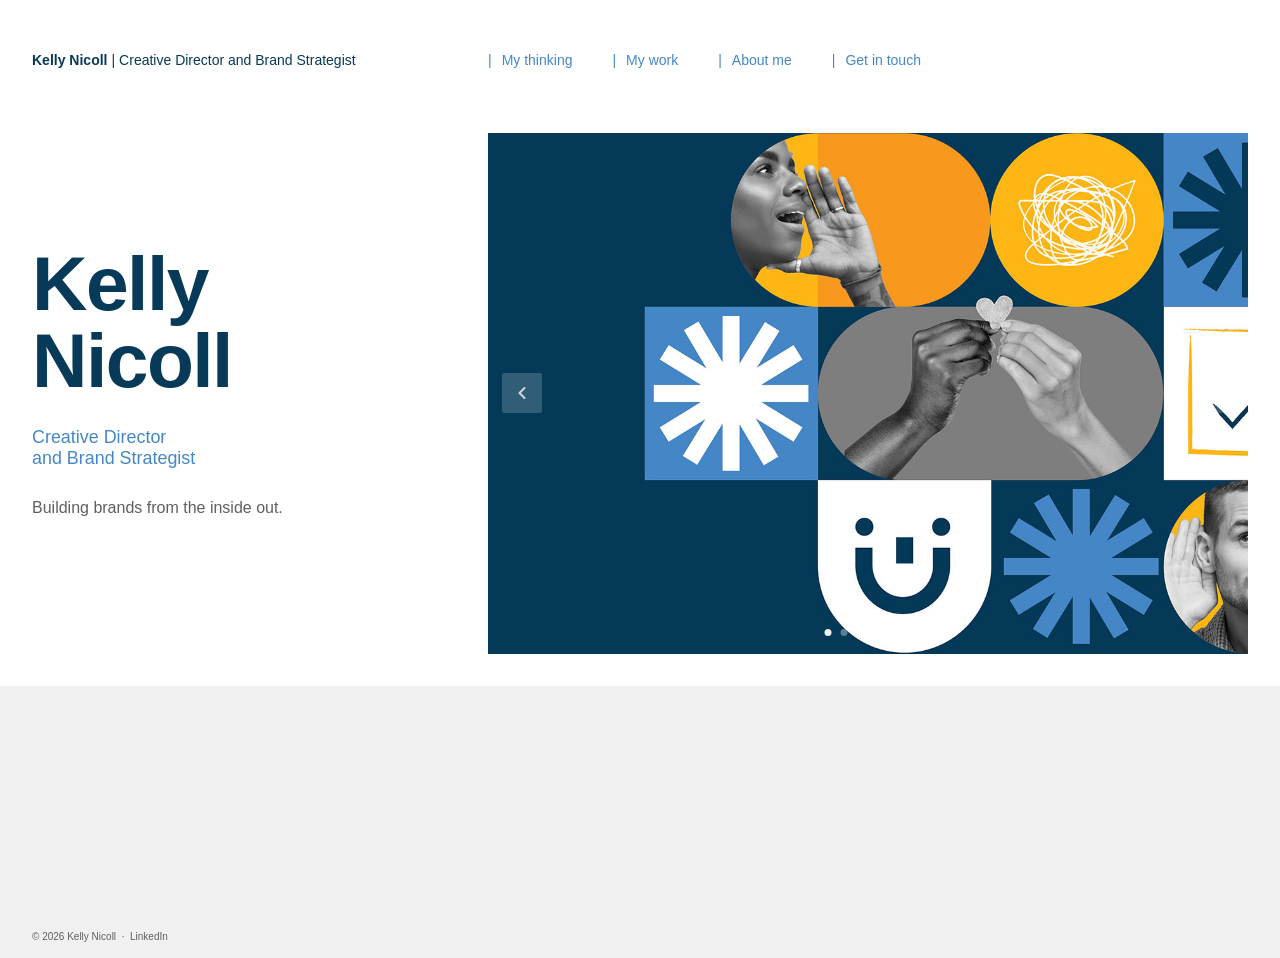
==== index.html @ 48fe0c52 "Fix Partners' Conference label to 'Internal Event Design & Cultural Inclusion' Updates carousel slid" ====
<!DOCTYPE html>
<html lang="en">
<head>
    <meta charset="UTF-8">
    <meta name="viewport" content="width=device-width, initial-scale=1.0">
    <meta name="description" content="Kelly Nicoll — Creative Director and Brand Strategist. Portfolio of brand strategy, creative direction and experience leadership work.">
    <meta property="og:title" content="Kelly Nicoll — Creative Director and Brand Strategist">
    <meta property="og:description" content="Portfolio of brand strategy, creative direction and experience leadership work.">
    <meta property="og:type" content="website">
    <meta property="og:image" content="https://www.kellynicoll.ca/assets/sharing/kcn-portfolio-sharing.jpg">
    <meta property="og:image:width" content="1200">
    <meta property="og:image:height" content="630">
    <meta name="twitter:card" content="summary_large_image">
    <meta name="twitter:image" content="https://www.kellynicoll.ca/assets/sharing/kcn-portfolio-sharing.jpg">
    <meta property="og:url" content="https://kellynicoll.ca">
    <title>Kelly Nicoll | Creative Director and Brand Strategist</title>
    <link rel="icon" type="image/svg+xml" href="assets/icons/favicon.svg">
    <link rel="stylesheet" href="css/styles.css?v=32">
</head>
<body>

    <a href="#main-content" class="skip-link">Skip to main content</a>

    <nav class="site-nav" aria-label="Main navigation">
        <a href="/" class="nav-identity" aria-label="Kelly Nicoll — home" aria-current="page">
            <span class="nav-name">Kelly Nicoll</span><span class="nav-sep" aria-hidden="true"> | </span><span class="nav-descriptor">Creative Director and Brand Strategist</span>
        </a>
        <button type="button" class="nav-toggle" aria-expanded="false" aria-controls="navLinks" aria-label="Open navigation menu">
            <svg class="icon-menu" aria-hidden="true" focusable="false" viewBox="0 0 24 24" width="22" height="22">
                <line x1="3" y1="6"  x2="21" y2="6"  stroke="currentColor" stroke-width="2" stroke-linecap="round"/>
                <line x1="3" y1="12" x2="21" y2="12" stroke="currentColor" stroke-width="2" stroke-linecap="round"/>
                <line x1="3" y1="18" x2="21" y2="18" stroke="currentColor" stroke-width="2" stroke-linecap="round"/>
            </svg>
            <svg class="icon-close" aria-hidden="true" focusable="false" viewBox="0 0 24 24" width="22" height="22">
                <line x1="4" y1="4"  x2="20" y2="20" stroke="currentColor" stroke-width="2" stroke-linecap="round"/>
                <line x1="20" y1="4" x2="4"  y2="20" stroke="currentColor" stroke-width="2" stroke-linecap="round"/>
            </svg>
        </button>
        <ul class="nav-links" id="navLinks" role="list">
            <li>
                <span class="nav-pipe" aria-hidden="true">|</span>
                <a href="thinking/brand-excitement.html">My thinking</a>
            </li>
            <li class="has-dropdown">
                <span class="nav-pipe" aria-hidden="true">|</span>
                <a href="#">My work</a>
                <ul class="nav-dropdown" role="list">
                    <li><a href="work/partners-conference.html">Internal Event Design &amp; Cultural Inclusion</a></li>
                    <li><a href="work/office-refresh.html">Environmental Branding</a></li>
                    <li><a href="work/trust-roadmap.html">Brand Impact Communications</a></li>
                    <li><a href="work/consumer-insights.html">Integrated Campaign</a></li>
                    <li><a href="work/camp-pwc.html">External Event &amp; Experience Design</a></li>
                </ul>
            </li>
            <li>
                <span class="nav-pipe" aria-hidden="true">|</span>
                <a href="about.html">About me</a>
            </li>
            <li>
                <span class="nav-pipe" aria-hidden="true">|</span>
                <a href="contact.html">Get in touch</a>
            </li>
        </ul>
    </nav>

    <main id="main-content">
        <section class="hero" aria-label="Introduction">

            <div class="hero-left">
                <h1 class="hero-name">Kelly<br>Nicoll</h1>
                <p class="hero-title">Creative Director<br>and Brand Strategist</p>
                <p class="hero-tagline">Building brands from the inside out.</p>
            </div>

            <div class="hero-right">
                <div class="carousel" id="carousel" role="region" aria-label="Work portfolio" aria-roledescription="carousel">

                    <div class="carousel-track" id="carouselTrack">

                        <article class="carousel-slide is-active" aria-roledescription="slide" aria-label="Slide 1 of 6: Brand Excitement">
                            <a href="thinking/brand-excitement.html" class="slide-link">
                                <img src="assets/homepage-carousel-images/kcn-portfolio-homepage-carousel-brand-excitement.jpg"
                                     alt="Brand Excitement — original thought leadership framework on building brand pride across an organisation"
                                     loading="eager">
                                <div class="slide-overlay" aria-hidden="true">
                                    <span class="slide-category">Thought Leadership</span>
                                    <h2 class="slide-title">Brand Excitement</h2>
                                    <p class="slide-role">Original framework, published April 2026</p>
                                    <p class="slide-teaser">My positive and proactive approach to brand building that positions compliance as an outcome, not a method—and the four inputs that turn an entire organization into brand champions.</p>
                                </div>
                            </a>
                        </article>

                        <article class="carousel-slide" aria-hidden="true" aria-roledescription="slide" aria-label="Slide 2 of 6: Partners' Conference">
                            <a href="work/partners-conference.html" class="slide-link" tabindex="-1">
                                <img src="assets/homepage-carousel-images/kcn-portfolio-homepage-carousel-partner-conference.jpg"
                                     alt="Partners Conference — unified brand across four venues, three days and 25+ touchpoints for a 1,000-person national conference"
                                     loading="lazy">
                                <div class="slide-overlay" aria-hidden="true">
                                    <span class="slide-category">Internal Event Design &amp; Cultural Inclusion</span>
                                    <h2 class="slide-title">Partners’ Conference</h2>
                                    <p class="slide-role">Immersive 1,000 person national conference, community-led cultural inclusion</p>
                                    <p class="slide-teaser">I created a unified brand experience across four venues, three days and 25+ touchpoints—while setting a new organizational standard for authentic Indigenous partnership.</p>
                                </div>
                            </a>
                        </article>

                        <article class="carousel-slide" aria-hidden="true" aria-roledescription="slide" aria-label="Slide 3 of 6: National Office Transformation">
                            <a href="work/office-refresh.html" class="slide-link" tabindex="-1">
                                <img src="assets/homepage-carousel-images/kcn-portfolio-homepage-carousel-office-refresh.jpg"
                                     alt="Office Refresh — award-winning brand integration across three pilot offices that became the PwC Canada standard"
                                     loading="lazy">
                                <div class="slide-overlay" aria-hidden="true">
                                    <span class="slide-category">Environmental Branding</span>
                                    <h2 class="slide-title">National Office Transformation</h2>
                                    <p class="slide-role">Environmental Branding</p>
                                    <p class="slide-teaser">I directed client-side brand integration across three pilot projects, developing a sophisticated visual language that became the standard across PwC Canada and the core of national and international award-winning office spaces.</p>
                                </div>
                            </a>
                        </article>

                        <article class="carousel-slide" aria-hidden="true" aria-roledescription="slide" aria-label="Slide 4 of 6: Trust Roadmap">
                            <a href="work/trust-roadmap.html" class="slide-link" tabindex="-1">
                                <img src="assets/homepage-carousel-images/kcn-portfolio-homepage-carousel-trust.jpg"
                                     alt="Trust Roadmap — multi-year accountability program brought in-house with 50% faster delivery by year three"
                                     loading="lazy">
                                <div class="slide-overlay" aria-hidden="true">
                                    <span class="slide-category">Brand Impact Communications</span>
                                    <h2 class="slide-title">Trust Roadmap</h2>
                                    <p class="slide-role">Brand Impact Communications</p>
                                    <p class="slide-teaser">I made the business case to bring a vendor-outsourced program in-house— delivering better brand compliance, better accessibility and 50% faster delivery by year three. All while achieving first-in-class corporate responsibility transparency and reporting.</p>
                                </div>
                            </a>
                        </article>

                        <article class="carousel-slide" aria-hidden="true" aria-roledescription="slide" aria-label="Slide 5 of 6: Consumer Insights">
                            <a href="work/consumer-insights.html" class="slide-link" tabindex="-1">
                                <img src="assets/homepage-carousel-images/kcn-portfolio-homepage-carousel-consumer-insights.jpg"
                                     alt="Consumer Insights — thought leadership campaign delivered across six channels, two languages and full accessibility compliance"
                                     loading="lazy">
                                <div class="slide-overlay" aria-hidden="true">
                                    <span class="slide-category">Integrated Campaign</span>
                                    <h2 class="slide-title">Consumer Insights</h2>
                                    <p class="slide-role">Integrated Campaign</p>
                                    <p class="slide-teaser">I took a thought leadership campaign from brief to delivery across six channels, two languages and full accessibility compliance—earning alignment from channel specialists, subject matter experts and practice leaders at every stage.</p>
                                </div>
                            </a>
                        </article>

                        <article class="carousel-slide" aria-hidden="true" aria-roledescription="slide" aria-label="Slide 6 of 6: Camp PwC">
                            <a href="work/camp-pwc.html" class="slide-link" tabindex="-1">
                                <img src="assets/homepage-carousel-images/kcn-portfolio-homepage-carousel-camp-pwc.jpg"
                                     alt="Camp PwC — dual-brand senior executive event delivered with zero revisions from either brand team"
                                     loading="lazy">
                                <div class="slide-overlay" aria-hidden="true">
                                    <span class="slide-category">External Event &amp; Experience Design</span>
                                    <h2 class="slide-title">Camp PwC</h2>
                                    <p class="slide-role">External Event &amp; Experience Design</p>
                                    <p class="slide-teaser">I conceived the complete experiential concept, navigated dual brand compliance for two major firms with zero revisions from either brand team. I transformed the event space from a glass box to a nostalgic camp experience where senior executives shared stories over campfires.</p>
                                </div>
                            </a>
                        </article>

                    </div><!-- /.carousel-track -->

                    <button type="button" class="carousel-btn carousel-prev" id="carouselPrev" aria-label="Previous slide">
                        <svg aria-hidden="true" focusable="false" viewBox="0 0 24 24" width="20" height="20">
                            <polyline points="15 18 9 12 15 6" stroke="currentColor" stroke-width="2.5" fill="none" stroke-linecap="round" stroke-linejoin="round"/>
                        </svg>
                    </button>
                    <button type="button" class="carousel-btn carousel-next" id="carouselNext" aria-label="Next slide">
                        <svg aria-hidden="true" focusable="false" viewBox="0 0 24 24" width="20" height="20">
                            <polyline points="9 18 15 12 9 6" stroke="currentColor" stroke-width="2.5" fill="none" stroke-linecap="round" stroke-linejoin="round"/>
                        </svg>
                    </button>

                    <div class="carousel-dots" role="tablist" aria-label="Carousel slides">
                        <button type="button" class="carousel-dot" role="tab" aria-selected="true"  aria-label="Slide 1: Brand Excitement"     data-index="0"></button>
                        <button type="button" class="carousel-dot" role="tab" aria-selected="false" aria-label="Slide 2: Partners' Conference"  data-index="1"></button>
                        <button type="button" class="carousel-dot" role="tab" aria-selected="false" aria-label="Slide 3: National Office Transformation"       data-index="2"></button>
                        <button type="button" class="carousel-dot" role="tab" aria-selected="false" aria-label="Slide 4: Trust Roadmap"        data-index="3"></button>
                        <button type="button" class="carousel-dot" role="tab" aria-selected="false" aria-label="Slide 5: Consumer Insights"    data-index="4"></button>
                        <button type="button" class="carousel-dot" role="tab" aria-selected="false" aria-label="Slide 6: Camp PwC"             data-index="5"></button>
                    </div>

                    <div class="sr-only" id="carouselLive" aria-live="polite" aria-atomic="true"></div>

                </div><!-- /.carousel -->
            </div><!-- /.hero-right -->

        </section>
    </main>

    <footer class="site-footer" role="contentinfo">
        <p>© 2026 Kelly Nicoll &nbsp;·&nbsp; <a href="https://www.linkedin.com/in/kellynicoll" target="_blank" rel="noopener noreferrer">LinkedIn</a></p>
    </footer>

    <script src="js/carousel.js?v=3"></script>
    <script src="js/nav.js?v=1"></script>
</body>
</html>
---- css/styles.css ----
/* ============================================================
   Design tokens
   ============================================================ */
:root {
    --color-dark-blue:  #063a58;
    --color-light-blue: #4587c5;
    --color-white:      #FFFFFF;
    --color-near-black: #1A1A1A;
    --color-mid-grey:   #5F5F5F;
    --color-light-grey: #F0F0F0;
    --font:             'Helvetica Neue', Helvetica, Arial, sans-serif;
    --nav-height:       60px;
    --nav-offset:       30px;
    --lh-body:          1.5;
}

/* ============================================================
   Reset & base
   ============================================================ */
*, *::before, *::after {
    box-sizing: border-box;
    margin: 0;
    padding: 0;
}

html {
    font-family: var(--font);
    font-size: 16px;
    color: var(--color-near-black);
    background-color: var(--color-light-grey);
    min-height: 100vh;
    -webkit-font-smoothing: antialiased;
    -moz-osx-font-smoothing: grayscale;
}

body {
    min-height: 100vh;
}

img {
    display: block;
    max-width: 100%;
}

a {
    text-decoration: none;
}

ul {
    list-style: none;
}

/* Skip-to-main link — visible on keyboard focus only */
.skip-link {
    position: absolute;
    top: -100%;
    left: 0;
    padding: 10px 18px;
    background: var(--color-dark-blue);
    color: var(--color-white);
    font-size: 14px;
    font-weight: 700;
    z-index: 9999;
    text-decoration: none;
    border-radius: 0 0 4px 0;
}

.skip-link:focus {
    top: 0;
}

/* Screen-reader only utility */
.sr-only {
    position: absolute;
    width: 1px;
    height: 1px;
    padding: 0;
    margin: -1px;
    overflow: hidden;
    clip: rect(0, 0, 0, 0);
    white-space: nowrap;
    border: 0;
}

/* ============================================================
   Navigation
   ============================================================ */
.site-nav {
    position: fixed;
    top: 0;
    left: 0;
    right: 0;
    height: calc(var(--nav-height) + var(--nav-offset));
    padding-top: var(--nav-offset);
    background-color: var(--color-white);
    display: grid;
    grid-template-columns: 35% 65%;
    align-items: center;
    z-index: 100;
}

/* Left: identity link */
.nav-identity {
    display: flex;
    align-items: baseline;
    color: var(--color-dark-blue);
    white-space: nowrap;
    padding-left: 32px;
}

.nav-name {
    font-size: 14px;
    font-weight: 700;
    color: var(--color-dark-blue);
}

.nav-sep {
    font-size: 14px;
    font-weight: 400;
    color: var(--color-dark-blue);
    margin: 0 4px;
}

.nav-descriptor {
    font-size: 14px;
    font-weight: 400;
    color: var(--color-dark-blue);
}

/* Right: nav links */
.nav-links {
    display: flex;
    align-items: center;
    gap: 0;
    padding-left: 40px;
    padding-right: 32px;
}

.nav-links > li {
    display: flex;
    align-items: center;
    position: relative;
    padding: 0 20px;
}

.nav-links > li:first-child {
    padding-left: 0;
}

.nav-links > li:last-child {
    padding-right: 0;
}

.nav-pipe {
    font-size: 14px;
    color: var(--color-light-blue);
    margin-right: 10px;
    user-select: none;
}

.nav-links a {
    font-size: 14px;
    font-weight: 400;
    color: var(--color-light-blue);
    transition: color 0.2s ease;
    white-space: nowrap;
}

.nav-links a:hover {
    color: var(--color-dark-blue);
}

.nav-links a:focus-visible {
    color: var(--color-dark-blue);
    outline: 2px solid var(--color-dark-blue);
    outline-offset: 3px;
    border-radius: 2px;
}

/* Dropdown */
.has-dropdown {
    position: relative;
}

.nav-dropdown {
    display: none;
    position: absolute;
    top: 100%;
    left: 8px;
    background-color: var(--color-white);
    min-width: 190px;
    max-width: 320px;
    padding: 12px 0 6px;
    z-index: 200;
}

.has-dropdown:hover .nav-dropdown,
.has-dropdown:focus-within .nav-dropdown {
    display: block;
}

.nav-dropdown li {
    display: block;
}

.nav-dropdown a {
    display: block;
    padding: 9px 18px;
    font-size: 13px;
    color: var(--color-light-blue);
    white-space: normal;
    line-height: 1.3;
}

.nav-dropdown a:hover {
    color: var(--color-dark-blue);
}

/* ============================================================
   Hero section
   ============================================================ */
.hero {
    display: grid;
    grid-template-columns: 35% 65%;
    align-items: start;
    align-content: start;
    background-color: var(--color-light-grey);
    min-height: 100vh;
    padding-top: calc(var(--nav-height) + var(--nav-offset));
}

/* Left column */
.hero-left {
    background-color: var(--color-white);
    align-self: stretch;
    padding: 155px 40px 60px 32px;
    display: flex;
    flex-direction: column;
    gap: 28px;
}

.hero-name {
    font-size: clamp(3.75rem, 6vw, 5.5rem);
    font-weight: 700;
    color: var(--color-dark-blue);
    line-height: 1.0;
    letter-spacing: -0.02em;
}

.hero-title {
    font-size: clamp(1rem, 1.4vw, 1.2rem);
    font-weight: 400;
    color: var(--color-light-blue);
    line-height: 1.2;
}

.hero-tagline {
    font-size: 1rem;
    font-weight: 400;
    color: var(--color-mid-grey);
    line-height: 1.2;
}

.site-footer {
    padding: 32px 0 16px 32px;
    font-size: 10px;
    font-weight: 400;
    color: var(--color-mid-grey);
    line-height: 1;
}

.site-footer a {
    color: var(--color-mid-grey);
    text-decoration: none;
    transition: color 0.2s ease;
}

.site-footer a:hover {
    color: var(--color-light-blue);
}

/* Right column */
.hero-right {
    background-color: var(--color-white);
    display: flex;
    align-items: flex-start;
    padding-top: 43px;
    padding-right: 32px;
    padding-bottom: 32px;
    padding-left: 40px;
}

/* ============================================================
   Carousel
   ============================================================ */
.carousel {
    position: relative;
    width: 100%;
    /* Natural image ratio — images are 2554×1750 */
    aspect-ratio: 2554 / 1750;
    /* Never taller than the visible area below the nav + top padding */
    max-height: calc(100vh - var(--nav-height) - var(--nav-offset) - 43px);
    overflow: hidden;
    background-color: var(--color-light-grey);
}

.carousel-track {
    position: relative;
    width: 100%;
    height: 100%;
}

/* Slides: stacked, fade between */
.carousel-slide {
    position: absolute;
    inset: 0;
    opacity: 0;
    pointer-events: none;
    transition: opacity 0.65s ease;
}

.carousel-slide.is-active {
    opacity: 1;
    pointer-events: auto;
    z-index: 1;
}

.slide-link {
    display: block;
    width: 100%;
    height: 100%;
    position: relative;
}

.slide-link img {
    width: 100%;
    height: 100%;
    object-fit: cover;
    display: block;
}

/* Hover overlay */
.slide-overlay {
    position: absolute;
    inset: 0;
    background-color: rgba(10, 20, 40, 0.58);
    color: var(--color-white);
    display: flex;
    flex-direction: column;
    justify-content: flex-end;
    padding: 40px 44px;
    opacity: 0;
    transition: opacity 0.3s ease;
}

.carousel-slide:hover .slide-overlay {
    opacity: 1;
}

.slide-category {
    display: block;
    font-size: 11px;
    font-weight: 400;
    text-transform: uppercase;
    letter-spacing: 0.12em;
    color: rgba(255, 255, 255, 0.65);
    line-height: 1.2;
    margin-bottom: 12px;
}

.slide-title {
    font-size: clamp(1.3rem, 2.2vw, 1.9rem);
    font-weight: 700;
    color: var(--color-white);
    line-height: 1.2;
    margin-bottom: 10px;
}

.slide-role {
    font-size: 0.875rem;
    font-style: italic;
    color: rgba(255, 255, 255, 0.8);
    line-height: 1.2;
    margin-bottom: 14px;
}

.slide-teaser {
    font-size: 0.9rem;
    line-height: var(--lh-body);
    color: rgba(255, 255, 255, 0.88);
    max-width: 520px;
}

/* Arrow buttons */
.carousel-btn {
    position: absolute;
    top: 50%;
    transform: translateY(-50%);
    z-index: 10;
    width: 40px;
    height: 40px;
    display: flex;
    align-items: center;
    justify-content: center;
    background: rgba(255, 255, 255, 0.18);
    border: none;
    border-radius: 2px;
    color: rgba(255, 255, 255, 0.75);
    cursor: pointer;
    transition: background 0.2s ease, color 0.2s ease;
}

.carousel-btn:hover {
    background: rgba(255, 255, 255, 0.32);
    color: var(--color-white);
}

.carousel-btn:focus-visible {
    outline: 2px solid var(--color-white);
    outline-offset: 2px;
}

.carousel-prev { left: 14px; }
.carousel-next { right: 14px; }

/* Dot navigation */
.carousel-dots {
    position: absolute;
    bottom: 18px;
    left: 50%;
    transform: translateX(-50%);
    display: flex;
    gap: 9px;
    z-index: 10;
}

.carousel-dot {
    width: 7px;
    height: 7px;
    border-radius: 50%;
    border: none;
    padding: 0;
    background: rgba(255, 255, 255, 0.35);
    cursor: pointer;
    transition: background 0.2s ease;
}

.carousel-dot[aria-selected="true"] {
    background: rgba(255, 255, 255, 0.92);
}

.carousel-dot:focus-visible {
    outline: 2px solid var(--color-white);
    outline-offset: 3px;
}

/* ============================================================
   Hamburger toggle button — hidden on desktop/tablet
   ============================================================ */
.nav-toggle {
    display: none;
    background: none;
    border: none;
    cursor: pointer;
    padding: 4px;
    color: var(--color-dark-blue);
    line-height: 0;
}

.nav-toggle:focus-visible {
    outline: 2px solid var(--color-dark-blue);
    outline-offset: 3px;
    border-radius: 2px;
}

.icon-close { display: none; }
.nav-toggle[aria-expanded="true"] .icon-menu { display: none; }
.nav-toggle[aria-expanded="true"] .icon-close { display: block; }

/* ============================================================
   Responsive — tablet (≤ 960px): stack columns
   ============================================================ */
@media (max-width: 960px) {
    .hero {
        grid-template-columns: 1fr;
    }

    .hero-left {
        padding: 80px 32px 36px;
        gap: 22px;
    }

    .hero-right {
        padding: 0 32px 32px;
    }

    .carousel {
        /* Let it fill the width; height follows aspect-ratio naturally */
        max-height: none;
    }

    /* Always show overlay on tablet/touch */
    .slide-overlay {
        opacity: 1;
    }
}

/* ============================================================
   Responsive — medium (≤ 1200px): hide nav descriptor
   ============================================================ */
@media (max-width: 1200px) {
    .nav-sep,
    .nav-descriptor {
        display: none;
    }
}

/* ============================================================
   Responsive — mobile (≤ 600px)
   ============================================================ */
@media (max-width: 600px) {
    :root {
        --nav-height: 52px;
    }

    /* Nav: switch to flex, show hamburger */
    .site-nav {
        display: flex;
        justify-content: space-between;
        align-items: center;
        padding: var(--nav-offset) 20px 0;
    }

    .nav-identity {
        padding-left: 0;
    }

    .nav-toggle {
        display: flex;
        align-items: center;
        justify-content: center;
    }

    /* Nav links: hidden until hamburger opens */
    .nav-links {
        display: none;
        position: fixed;
        top: calc(var(--nav-height) + var(--nav-offset));
        left: 0;
        right: 0;
        flex-direction: column;
        background-color: var(--color-white);
        padding: 8px 0 20px;
        z-index: 150;
        box-shadow: 0 4px 12px rgba(0, 0, 0, 0.08);
    }

    .nav-links.is-open {
        display: flex;
    }

    .nav-links > li {
        padding: 0;
        width: 100%;
    }

    .nav-links > li > a {
        display: block;
        padding: 11px 20px;
        font-size: 14px;
    }

    .nav-pipe {
        display: none;
    }

    /* My work: two-column layout, hairlines above and below */
    .nav-links > li.has-dropdown {
        align-items: flex-start;
        border-top: 1px solid var(--color-light-grey);
        border-bottom: 1px solid var(--color-light-grey);
    }

    .nav-dropdown {
        display: block;
        position: static;
        min-width: auto;
        padding: 0;
        box-shadow: none;
        flex: 1;
    }

    .nav-dropdown a {
        padding: 8px 20px 8px 0;
        font-size: 13px;
    }

    .nav-dropdown li:first-child a {
        padding-top: 11px;
    }

    .nav-dropdown li:last-child a {
        padding-bottom: 11px;
    }

    /* Hero */
    .hero-left {
        padding: 60px 20px 28px;
        gap: 18px;
    }

    /* Carousel: match hero-left side padding so edges align */
    .hero-right {
        padding: 0 20px 20px;
    }

    /* Carousel overlay: tighter padding, hide teaser */
    .slide-overlay {
        padding: 20px 22px;
    }

    .slide-title {
        font-size: 1.1rem;
    }

    .slide-role {
        font-size: 0.8rem;
    }

    .slide-teaser {
        display: none;
    }
}

/* ============================================================
   Reduced motion — disable carousel and overlay transitions
   ============================================================ */
@media (prefers-reduced-motion: reduce) {
    .carousel-slide,
    .slide-overlay {
        transition: none;
    }
}
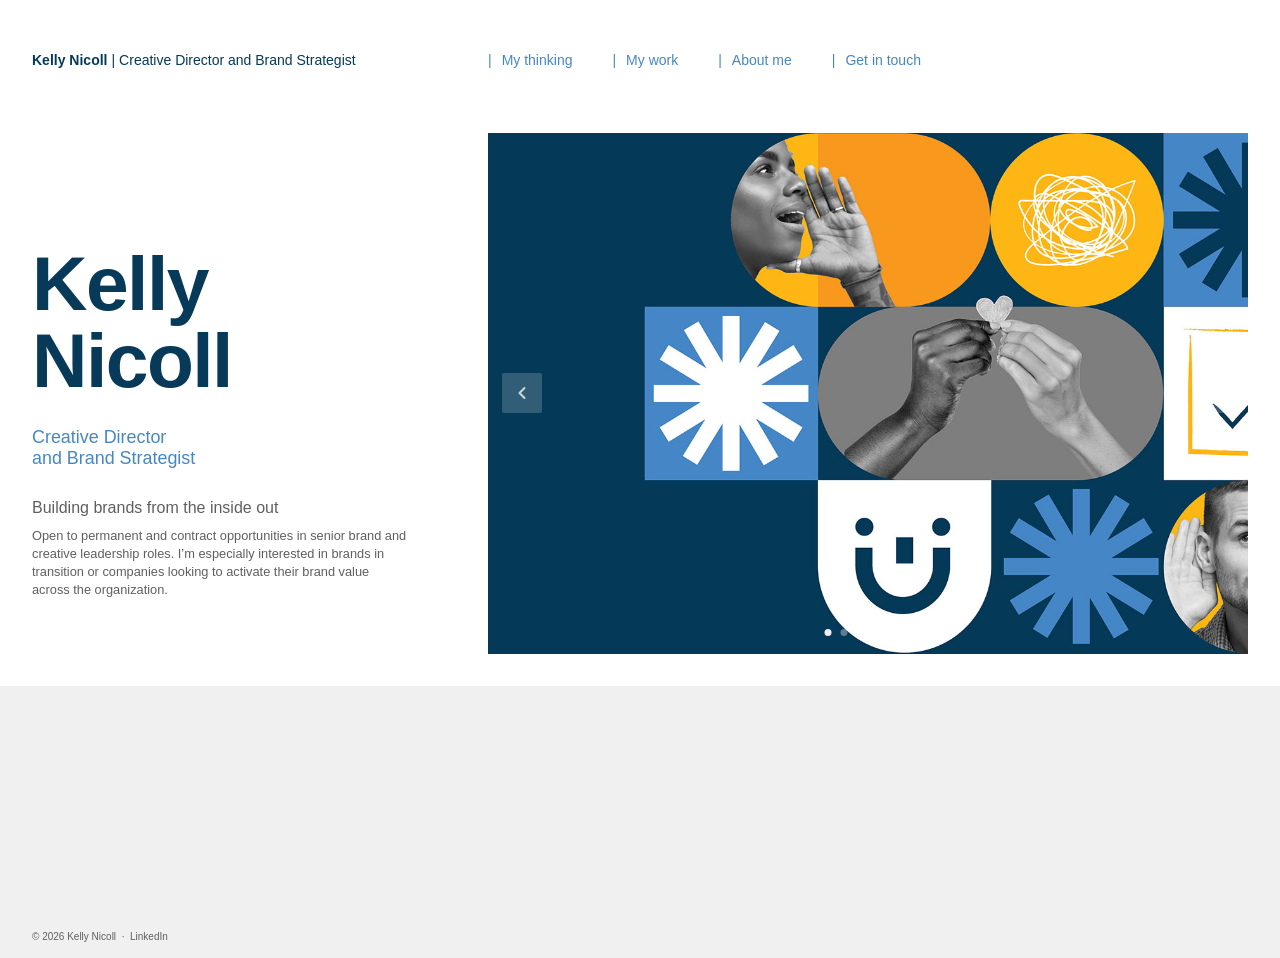
==== commit afcd9d81: "Homepage availability note and Consumer Insights opener - Homepage: add availability note below tagl" ====
--- a/index.html
+++ b/index.html
@@ -69,7 +69,10 @@
             <div class="hero-left">
                 <h1 class="hero-name">Kelly<br>Nicoll</h1>
                 <p class="hero-title">Creative Director<br>and Brand Strategist</p>
-                <p class="hero-tagline">Building brands from the inside out.</p>
+                <div>
+                    <p class="hero-tagline">Building brands from the inside out</p>
+                    <p class="hero-availability">Open to permanent and contract opportunities in senior brand and creative leadership roles. I&#8217;m especially interested in brands in transition or companies looking to activate their brand value across the organization.</p>
+                </div>
             </div>
 
             <div class="hero-right">
@@ -99,7 +102,7 @@
                                 <div class="slide-overlay" aria-hidden="true">
                                     <span class="slide-category">Internal Event Design &amp; Cultural Inclusion</span>
                                     <h2 class="slide-title">Partners’ Conference</h2>
-                                    <p class="slide-role">Immersive 1,000 person national conference, community-led cultural inclusion</p>
+                                    <p class="slide-role">Immersive 1,000 person national conference, community-led cultural engagement</p>
                                     <p class="slide-teaser">I created a unified brand experience across four venues, three days and 25+ touchpoints—while setting a new organizational standard for authentic Indigenous partnership.</p>
                                 </div>
                             </a>
--- a/css/styles.css
+++ b/css/styles.css
@@ -261,6 +261,14 @@
     line-height: 1.2;
 }
 
+.hero-availability {
+    font-size: 0.8rem;
+    font-weight: 400;
+    color: var(--color-mid-grey);
+    line-height: 1.4;
+    margin-top: 10px;
+}
+
 .site-footer {
     padding: 32px 0 16px 32px;
     font-size: 10px;
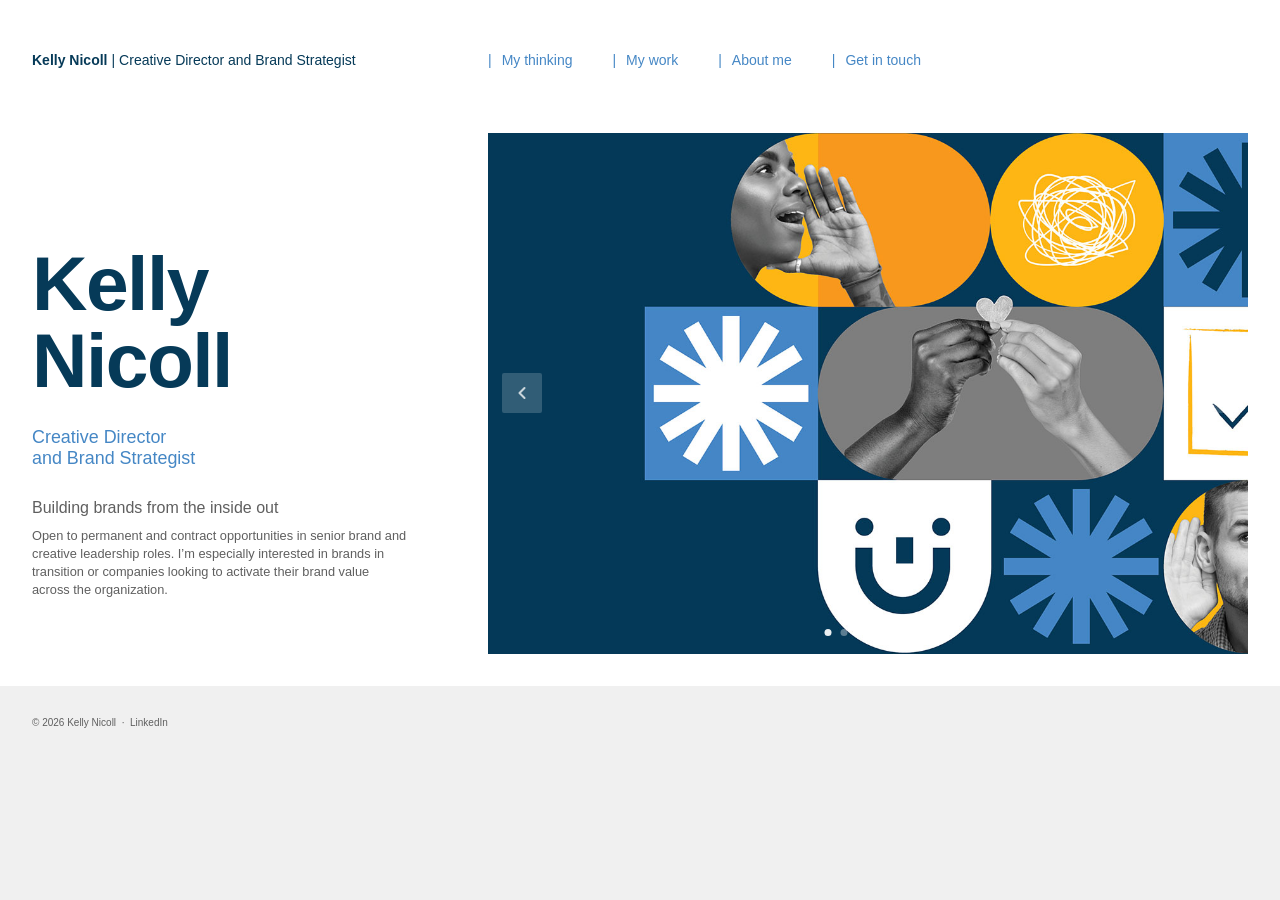
==== commit dc555fb0: "Fix home page footer gap — remove min-height: 100vh from hero The hero section was stretching to fil" ====
--- a/index.html
+++ b/index.html
@@ -15,7 +15,7 @@
     <meta property="og:url" content="https://kellynicoll.ca">
     <title>Kelly Nicoll | Creative Director and Brand Strategist</title>
     <link rel="icon" type="image/svg+xml" href="assets/icons/favicon.svg">
-    <link rel="stylesheet" href="css/styles.css?v=32">
+    <link rel="stylesheet" href="css/styles.css?v=33">
 </head>
 <body>
 
--- a/css/styles.css
+++ b/css/styles.css
@@ -225,7 +225,6 @@
     align-items: start;
     align-content: start;
     background-color: var(--color-light-grey);
-    min-height: 100vh;
     padding-top: calc(var(--nav-height) + var(--nav-offset));
 }
 
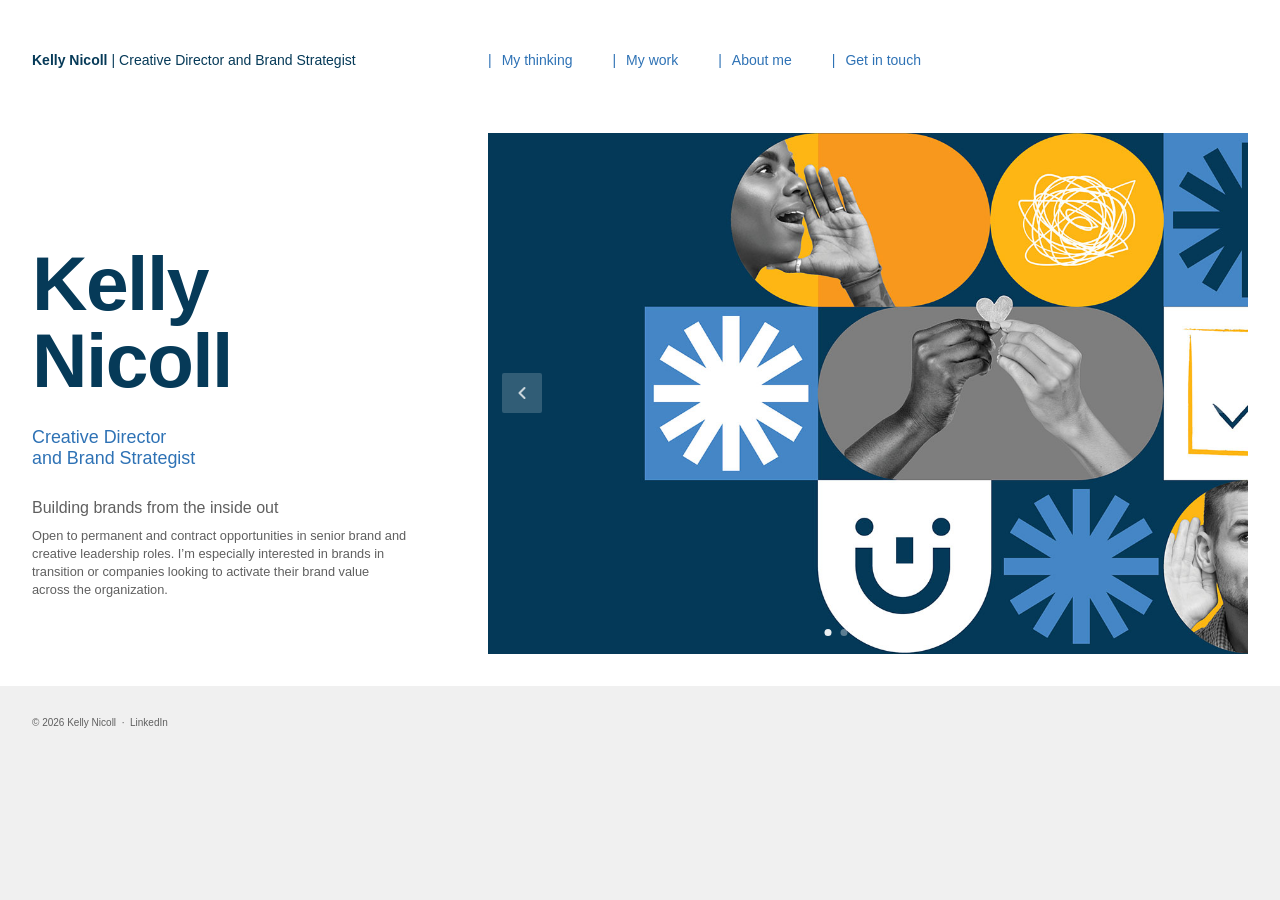
==== commit c0efc2ee: "Fix WCAG AA violations — colour contrast and aria-roledescription - Darken --color-light-blue from #" ====
--- a/index.html
+++ b/index.html
@@ -15,7 +15,7 @@
     <meta property="og:url" content="https://kellynicoll.ca">
     <title>Kelly Nicoll | Creative Director and Brand Strategist</title>
     <link rel="icon" type="image/svg+xml" href="assets/icons/favicon.svg">
-    <link rel="stylesheet" href="css/styles.css?v=33">
+    <link rel="stylesheet" href="css/styles.css?v=34">
 </head>
 <body>
 
--- a/css/styles.css
+++ b/css/styles.css
@@ -3,7 +3,7 @@
    ============================================================ */
 :root {
     --color-dark-blue:  #063a58;
-    --color-light-blue: #4587c5;
+    --color-light-blue: #2e72b5;
     --color-white:      #FFFFFF;
     --color-near-black: #1A1A1A;
     --color-mid-grey:   #5F5F5F;
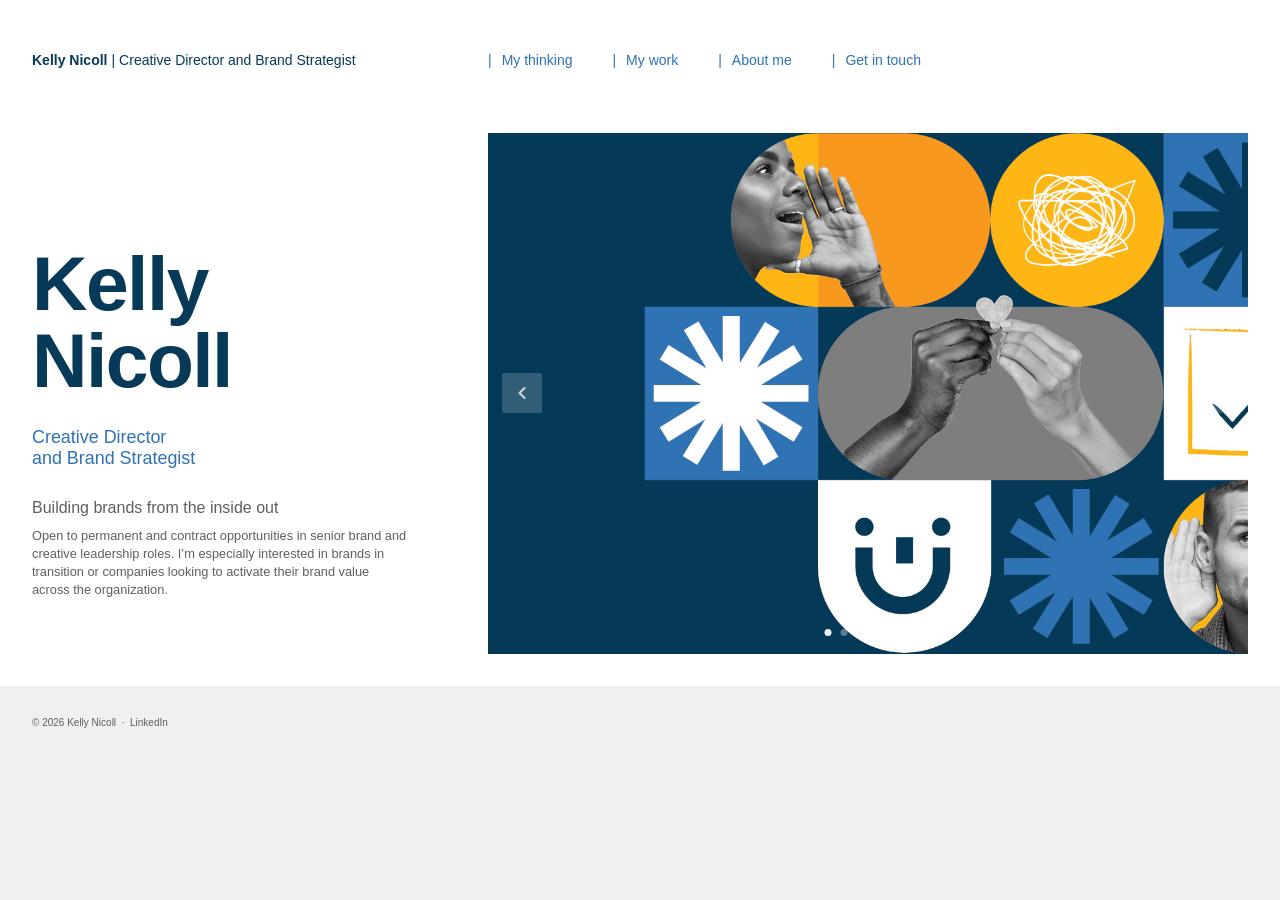
==== commit b2b4b289: "Apply proportional line-length limits to all text styles All heading, subhead, subtitle and pull-quo" ====
--- a/index.html
+++ b/index.html
@@ -15,7 +15,7 @@
     <meta property="og:url" content="https://kellynicoll.ca">
     <title>Kelly Nicoll | Creative Director and Brand Strategist</title>
     <link rel="icon" type="image/svg+xml" href="assets/icons/favicon.svg">
-    <link rel="stylesheet" href="css/styles.css?v=34">
+    <link rel="stylesheet" href="css/styles.css?v=35">
 </head>
 <body>
 
--- a/css/styles.css
+++ b/css/styles.css
@@ -251,6 +251,7 @@
     font-weight: 400;
     color: var(--color-light-blue);
     line-height: 1.2;
+    max-width: 58ch;
 }
 
 .hero-tagline {
@@ -258,6 +259,7 @@
     font-weight: 400;
     color: var(--color-mid-grey);
     line-height: 1.2;
+    max-width: 70ch;
 }
 
 .hero-availability {
@@ -381,6 +383,7 @@
     color: var(--color-white);
     line-height: 1.2;
     margin-bottom: 10px;
+    max-width: 37ch;
 }
 
 .slide-role {
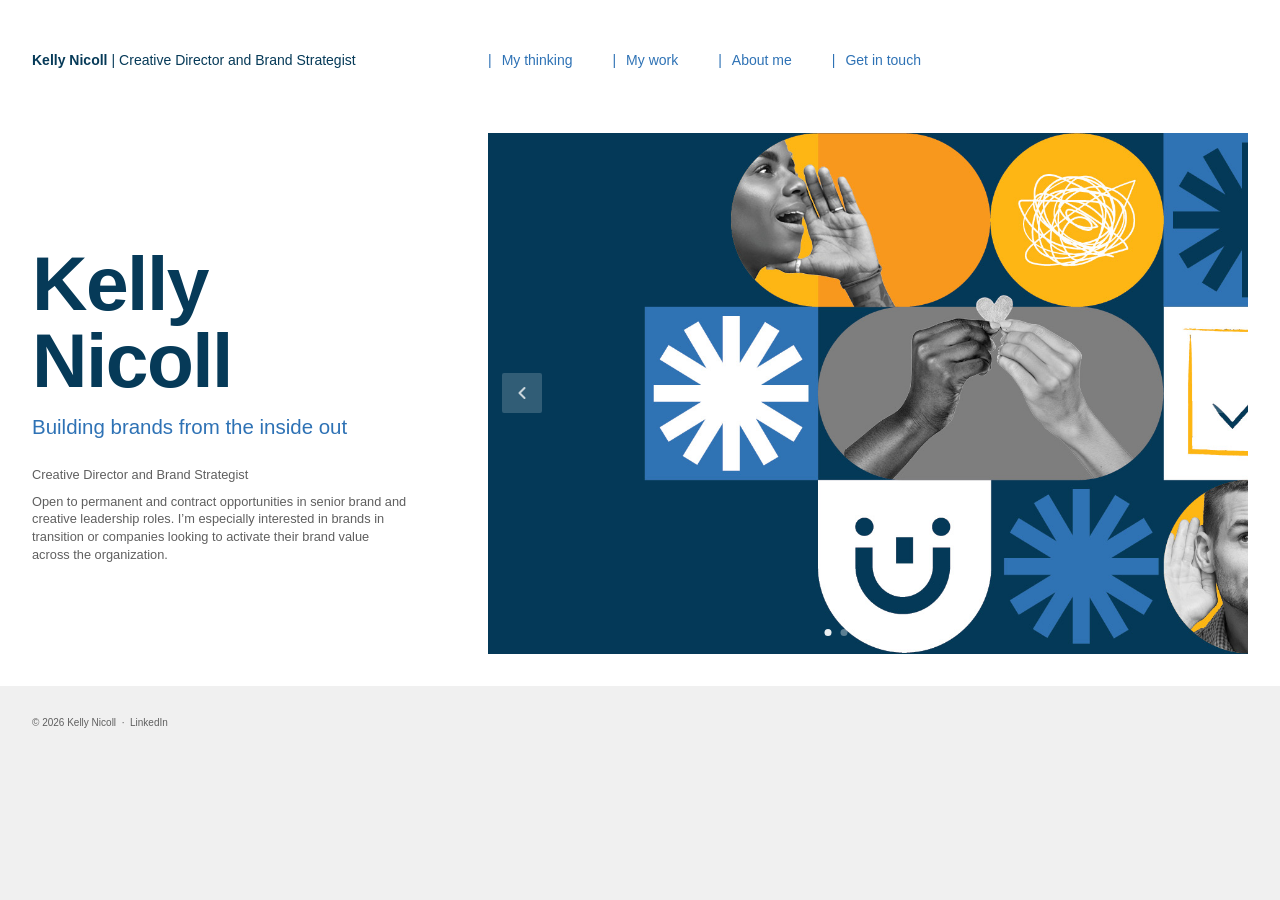
==== commit 4f11a3ec: "Homepage hero rework — rename classes, restyle title/tagline, fix carousel layout Swap .hero-title/." ====
--- a/index.html
+++ b/index.html
@@ -15,7 +15,7 @@
     <meta property="og:url" content="https://kellynicoll.ca">
     <title>Kelly Nicoll | Creative Director and Brand Strategist</title>
     <link rel="icon" type="image/svg+xml" href="assets/icons/favicon.svg">
-    <link rel="stylesheet" href="css/styles.css?v=35">
+    <link rel="stylesheet" href="css/styles.css?v=36">
 </head>
 <body>
 
@@ -68,9 +68,9 @@
 
             <div class="hero-left">
                 <h1 class="hero-name">Kelly<br>Nicoll</h1>
-                <p class="hero-title">Creative Director<br>and Brand Strategist</p>
+                <p class="hero-tagline">Building brands from the inside out</p>
                 <div>
-                    <p class="hero-tagline">Building brands from the inside out</p>
+                    <p class="hero-title">Creative Director and Brand Strategist</p>
                     <p class="hero-availability">Open to permanent and contract opportunities in senior brand and creative leadership roles. I&#8217;m especially interested in brands in transition or companies looking to activate their brand value across the organization.</p>
                 </div>
             </div>
@@ -89,7 +89,7 @@
                                     <span class="slide-category">Thought Leadership</span>
                                     <h2 class="slide-title">Brand Excitement</h2>
                                     <p class="slide-role">Original framework, published April 2026</p>
-                                    <p class="slide-teaser">My positive and proactive approach to brand building that positions compliance as an outcome, not a method—and the four inputs that turn an entire organization into brand champions.</p>
+                                    <p class="slide-teaser">Four inputs that turn an entire organization into brand champions—my positive and proactive approach to brand building that positions compliance as an outcome vs a method.</p>
                                 </div>
                             </a>
                         </article>
@@ -103,7 +103,7 @@
                                     <span class="slide-category">Internal Event Design &amp; Cultural Inclusion</span>
                                     <h2 class="slide-title">Partners’ Conference</h2>
                                     <p class="slide-role">Immersive 1,000 person national conference, community-led cultural engagement</p>
-                                    <p class="slide-teaser">I created a unified brand experience across four venues, three days and 25+ touchpoints—while setting a new organizational standard for authentic Indigenous partnership.</p>
+                                    <p class="slide-teaser">Creating a unified brand experience across four venues, three days and 25+ touchpoints—while also setting an organizational standard for authentic Indigenous partnership.</p>
                                 </div>
                             </a>
                         </article>
@@ -117,7 +117,7 @@
                                     <span class="slide-category">Environmental Branding</span>
                                     <h2 class="slide-title">National Office Transformation</h2>
                                     <p class="slide-role">Environmental Branding</p>
-                                    <p class="slide-teaser">I directed client-side brand integration across three pilot projects, developing a sophisticated visual language that became the standard across PwC Canada and the core of national and international award-winning office spaces.</p>
+                                    <p class="slide-teaser">Keeping the brand voice clear and present across award-winning office space transformations—developing a sophisticated visual and physical brand language, as client-side lead on three pilot projects.</p>
                                 </div>
                             </a>
                         </article>
@@ -131,7 +131,7 @@
                                     <span class="slide-category">Brand Impact Communications</span>
                                     <h2 class="slide-title">Trust Roadmap</h2>
                                     <p class="slide-role">Brand Impact Communications</p>
-                                    <p class="slide-teaser">I made the business case to bring a vendor-outsourced program in-house— delivering better brand compliance, better accessibility and 50% faster delivery by year three. All while achieving first-in-class corporate responsibility transparency and reporting.</p>
+                                    <p class="slide-teaser">Delivering better brand compliance, better accessibility and 50% faster delivery by year three through creative in-sourcing—while delivering first-in-class corporate responsibility transparency and reporting.</p>
                                 </div>
                             </a>
                         </article>
@@ -145,7 +145,7 @@
                                     <span class="slide-category">Integrated Campaign</span>
                                     <h2 class="slide-title">Consumer Insights</h2>
                                     <p class="slide-role">Integrated Campaign</p>
-                                    <p class="slide-teaser">I took a thought leadership campaign from brief to delivery across six channels, two languages and full accessibility compliance—earning alignment from channel specialists, subject matter experts and practice leaders at every stage.</p>
+                                    <p class="slide-teaser">Taking a thought leadership campaign from brief to delivery across six channels, two languages and full accessibility compliance—earning alignment from channel specialists, subject matter experts and practice leaders at every stage.</p>
                                 </div>
                             </a>
                         </article>
@@ -159,7 +159,7 @@
                                     <span class="slide-category">External Event &amp; Experience Design</span>
                                     <h2 class="slide-title">Camp PwC</h2>
                                     <p class="slide-role">External Event &amp; Experience Design</p>
-                                    <p class="slide-teaser">I conceived the complete experiential concept, navigated dual brand compliance for two major firms with zero revisions from either brand team. I transformed the event space from a glass box to a nostalgic camp experience where senior executives shared stories over campfires.</p>
+                                    <p class="slide-teaser">Transforming a glass box event space into a nostalgic camp experience for senior executives—solo creative from concept through delivery, while meeting dual firm brand compliance standards with zero revision requests.</p>
                                 </div>
                             </a>
                         </article>
--- a/css/styles.css
+++ b/css/styles.css
@@ -246,20 +246,21 @@
     letter-spacing: -0.02em;
 }
 
-.hero-title {
-    font-size: clamp(1rem, 1.4vw, 1.2rem);
+.hero-tagline {
+    font-size: clamp(1.125rem, 1.6vw, 1.375rem);
     font-weight: 400;
     color: var(--color-light-blue);
     line-height: 1.2;
-    max-width: 58ch;
-}
-
-.hero-tagline {
-    font-size: 1rem;
-    font-weight: 400;
+    margin-top: -12px;
+    max-width: 51ch;
+}
+
+.hero-title {
+    font-size: 0.8rem;
+    font-weight: 500;
     color: var(--color-mid-grey);
     line-height: 1.2;
-    max-width: 70ch;
+    max-width: 88ch;
 }
 
 .hero-availability {
@@ -291,8 +292,9 @@
 /* Right column */
 .hero-right {
     background-color: var(--color-white);
-    display: flex;
-    align-items: flex-start;
+    align-self: stretch;
+    display: flex;
+    flex-direction: column;
     padding-top: 43px;
     padding-right: 32px;
     padding-bottom: 32px;
@@ -305,6 +307,8 @@
 .carousel {
     position: relative;
     width: 100%;
+    flex: 1;
+    min-height: 0;
     /* Natural image ratio — images are 2554×1750 */
     aspect-ratio: 2554 / 1750;
     /* Never taller than the visible area below the nav + top padding */
@@ -505,6 +509,7 @@
     }
 
     .carousel {
+        flex: none;
         /* Let it fill the width; height follows aspect-ratio naturally */
         max-height: none;
     }
@@ -619,6 +624,10 @@
         gap: 18px;
     }
 
+    .hero-tagline {
+        margin-top: 0;
+    }
+
     /* Carousel: match hero-left side padding so edges align */
     .hero-right {
         padding: 0 20px 20px;
